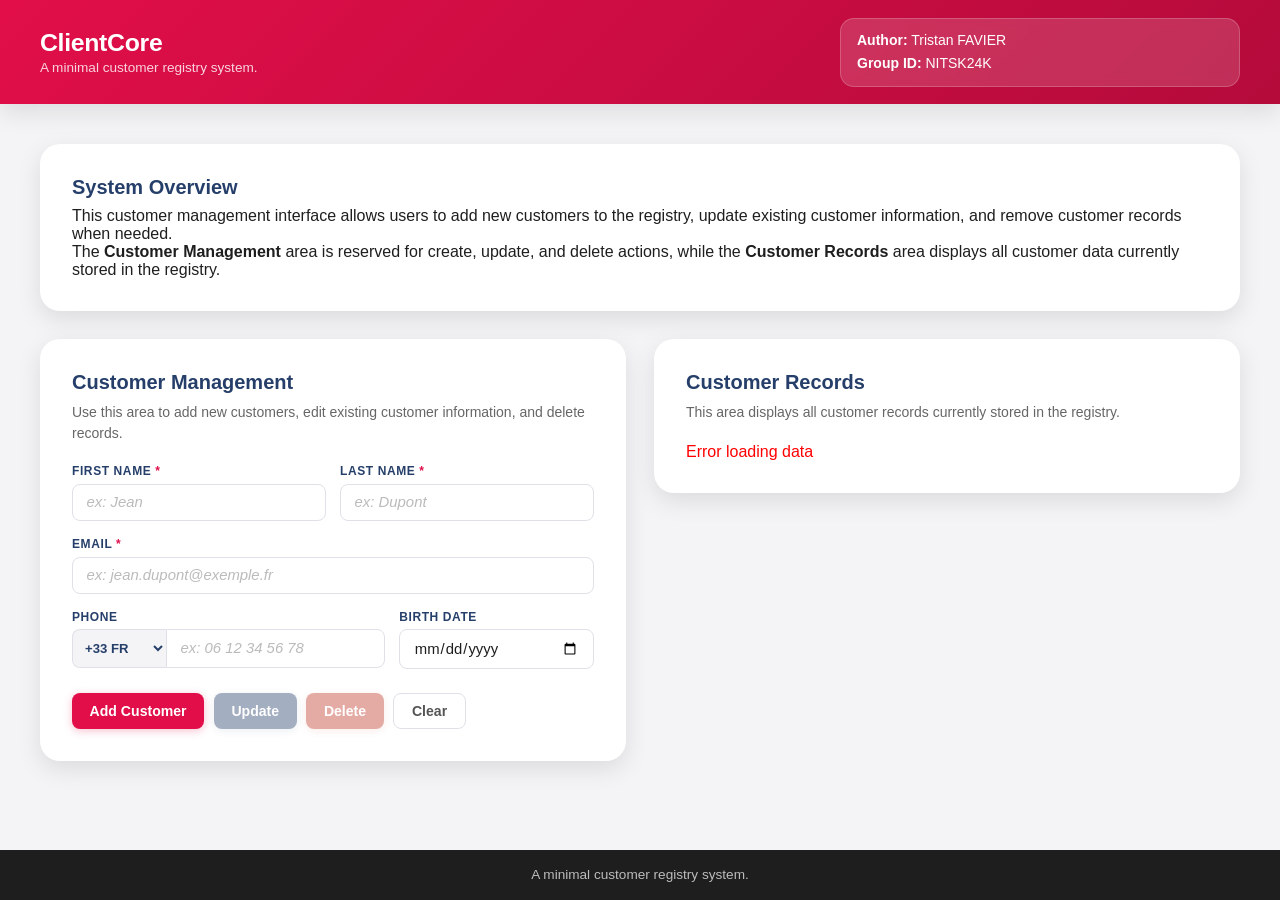
==== final-exam/public/index.html @ 91324d81 "Add files via upload" ====
<!DOCTYPE html>
<html lang="fr">

<head>
    <meta charset="UTF-8" />
    <meta name="viewport" content="width=device-width, initial-scale=1.0" />
    <title>Customer Registry</title>

    <link rel="stylesheet" href="styles.css" />
    <script src="index.js" defer></script>
</head>

<body>

    <header class="site-header">
        <div class="container header-grid">
            <section>
                <h1 class="site-title">
                    <a href="/" class="site-title-link">ClientCore</a>
                </h1>
                <p class="site-tagline">A minimal customer registry system.</p>
            </section>
            <aside class="author-card">
                <p><strong>Author:</strong> <span id="author-name">Tristan FAVIER</span></p>
                <p><strong>Group ID:</strong> <span id="group-id">NITSK24K</span></p>
            </aside>
        </div>
    </header>

    <main>
        <div class="container layout">

            <section class="hero-card" aria-labelledby="overview-heading">
                <h2 id="overview-heading">System Overview</h2>
                <p>
                    This customer management interface allows users to add new customers to the registry,
                    update existing customer information, and remove customer records when needed.
                </p>
                <p>
                    The <strong>Customer Management</strong> area is reserved for create, update, and delete
                    actions, while the <strong>Customer Records</strong> area displays all customer data
                    currently stored in the registry.
                </p>
            </section>

            <div class="content-grid">
                <section class="panel" aria-labelledby="customer-management-heading">
                    <h2 id="customer-management-heading">Customer Management</h2>
                    <p class="panel-description">
                        Use this area to add new customers, edit existing customer information, and delete records.
                    </p>

                    <div id="customer-form" class="customer-form">

                        <div class="form-row">
                            <div class="form-group">
                                <label for="first-name">First Name <span class="required">*</span></label>
                                <input type="text" id="first-name" placeholder="ex: Jean" />
                            </div>
                            <div class="form-group">
                                <label for="last-name">Last Name <span class="required">*</span></label>
                                <input type="text" id="last-name" placeholder="ex: Dupont" />
                            </div>
                        </div>

                        <div class="form-group">
                            <label for="email">Email <span class="required">*</span></label>
                            <input type="email" id="email" placeholder="ex: jean.dupont@exemple.fr" autocomplete="off" />
                        </div>

                        <div class="form-row">
                            <div class="form-group">
                                <label for="phone">Phone</label>
                                <div class="phone-wrapper">
                                    <select id="phone-prefix" class="phone-prefix"> <!-- Don't mind the wall of text --> 
                                        <option value="+376">+376 AD</option>
                                        <option value="+971">+971 AE</option>
                                        <option value="+93">+93 AF</option>
                                        <option value="+355">+355 AL</option>
                                        <option value="+374">+374 AM</option>
                                        <option value="+244">+244 AO</option>
                                        <option value="+54">+54 AR</option>
                                        <option value="+43">+43 AT</option>
                                        <option value="+61">+61 AU</option>
                                        <option value="+994">+994 AZ</option>
                                        <option value="+387">+387 BA</option>
                                        <option value="+880">+880 BD</option>
                                        <option value="+32">+32 BE</option>
                                        <option value="+226">+226 BF</option>
                                        <option value="+359">+359 BG</option>
                                        <option value="+973">+973 BH</option>
                                        <option value="+257">+257 BI</option>
                                        <option value="+229">+229 BJ</option>
                                        <option value="+673">+673 BN</option>
                                        <option value="+591">+591 BO</option>
                                        <option value="+55">+55 BR</option>
                                        <option value="+975">+975 BT</option>
                                        <option value="+267">+267 BW</option>
                                        <option value="+375">+375 BY</option>
                                        <option value="+501">+501 BZ</option>
                                        <option value="+1">+1 CA</option>
                                        <option value="+236">+236 CF</option>
                                        <option value="+242">+242 CG</option>
                                        <option value="+41">+41 CH</option>
                                        <option value="+225">+225 CI</option>
                                        <option value="+56">+56 CL</option>
                                        <option value="+237">+237 CM</option>
                                        <option value="+86">+86 CN</option>
                                        <option value="+57">+57 CO</option>
                                        <option value="+506">+506 CR</option>
                                        <option value="+53">+53 CU</option>
                                        <option value="+238">+238 CV</option>
                                        <option value="+357">+357 CY</option>
                                        <option value="+420">+420 CZ</option>
                                        <option value="+49">+49 DE</option>
                                        <option value="+253">+253 DJ</option>
                                        <option value="+45">+45 DK</option>
                                        <option value="+213">+213 DZ</option>
                                        <option value="+593">+593 EC</option>
                                        <option value="+372">+372 EE</option>
                                        <option value="+20">+20 EG</option>
                                        <option value="+291">+291 ER</option>
                                        <option value="+34">+34 ES</option>
                                        <option value="+251">+251 ET</option>
                                        <option value="+358">+358 FI</option>
                                        <option value="+679">+679 FJ</option>
                                        <option value="+33" selected>+33 FR</option>
                                        <option value="+241">+241 GA</option>
                                        <option value="+995">+995 GE</option>
                                        <option value="+233">+233 GH</option>
                                        <option value="+220">+220 GM</option>
                                        <option value="+224">+224 GN</option>
                                        <option value="+240">+240 GQ</option>
                                        <option value="+30">+30 GR</option>
                                        <option value="+502">+502 GT</option>
                                        <option value="+245">+245 GW</option>
                                        <option value="+592">+592 GY</option>
                                        <option value="+504">+504 HN</option>
                                        <option value="+385">+385 HR</option>
                                        <option value="+509">+509 HT</option>
                                        <option value="+36">+36 HU</option>
                                        <option value="+62">+62 ID</option>
                                        <option value="+353">+353 IE</option>
                                        <option value="+972">+972 IL</option>
                                        <option value="+91">+91 IN</option>
                                        <option value="+964">+964 IQ</option>
                                        <option value="+98">+98 IR</option>
                                        <option value="+354">+354 IS</option>
                                        <option value="+39">+39 IT</option>
                                        <option value="+962">+962 JO</option>
                                        <option value="+81">+81 JP</option>
                                        <option value="+254">+254 KE</option>
                                        <option value="+996">+996 KG</option>
                                        <option value="+855">+855 KH</option>
                                        <option value="+269">+269 KM</option>
                                        <option value="+82">+82 KR</option>
                                        <option value="+965">+965 KW</option>
                                        <option value="+7">+7 KZ</option>
                                        <option value="+856">+856 LA</option>
                                        <option value="+961">+961 LB</option>
                                        <option value="+423">+423 LI</option>
                                        <option value="+94">+94 LK</option>
                                        <option value="+231">+231 LR</option>
                                        <option value="+266">+266 LS</option>
                                        <option value="+370">+370 LT</option>
                                        <option value="+352">+352 LU</option>
                                        <option value="+371">+371 LV</option>
                                        <option value="+218">+218 LY</option>
                                        <option value="+212">+212 MA</option>
                                        <option value="+377">+377 MC</option>
                                        <option value="+373">+373 MD</option>
                                        <option value="+382">+382 ME</option>
                                        <option value="+261">+261 MG</option>
                                        <option value="+389">+389 MK</option>
                                        <option value="+223">+223 ML</option>
                                        <option value="+95">+95 MM</option>
                                        <option value="+976">+976 MN</option>
                                        <option value="+222">+222 MR</option>
                                        <option value="+356">+356 MT</option>
                                        <option value="+960">+960 MV</option>
                                        <option value="+265">+265 MW</option>
                                        <option value="+52">+52 MX</option>
                                        <option value="+60">+60 MY</option>
                                        <option value="+258">+258 MZ</option>
                                        <option value="+264">+264 NA</option>
                                        <option value="+227">+227 NE</option>
                                        <option value="+234">+234 NG</option>
                                        <option value="+505">+505 NI</option>
                                        <option value="+31">+31 NL</option>
                                        <option value="+47">+47 NO</option>
                                        <option value="+977">+977 NP</option>
                                        <option value="+64">+64 NZ</option>
                                        <option value="+968">+968 OM</option>
                                        <option value="+507">+507 PA</option>
                                        <option value="+51">+51 PE</option>
                                        <option value="+675">+675 PG</option>
                                        <option value="+63">+63 PH</option>
                                        <option value="+92">+92 PK</option>
                                        <option value="+48">+48 PL</option>
                                        <option value="+351">+351 PT</option>
                                        <option value="+595">+595 PY</option>
                                        <option value="+974">+974 QA</option>
                                        <option value="+40">+40 RO</option>
                                        <option value="+381">+381 RS</option>
                                        <option value="+7">+7 RU</option>
                                        <option value="+250">+250 RW</option>
                                        <option value="+966">+966 SA</option>
                                        <option value="+249">+249 SD</option>
                                        <option value="+46">+46 SE</option>
                                        <option value="+65">+65 SG</option>
                                        <option value="+386">+386 SI</option>
                                        <option value="+421">+421 SK</option>
                                        <option value="+232">+232 SL</option>
                                        <option value="+221">+221 SN</option>
                                        <option value="+252">+252 SO</option>
                                        <option value="+597">+597 SR</option>
                                        <option value="+503">+503 SV</option>
                                        <option value="+963">+963 SY</option>
                                        <option value="+268">+268 SZ</option>
                                        <option value="+235">+235 TD</option>
                                        <option value="+228">+228 TG</option>
                                        <option value="+66">+66 TH</option>
                                        <option value="+992">+992 TJ</option>
                                        <option value="+993">+993 TM</option>
                                        <option value="+216">+216 TN</option>
                                        <option value="+90">+90 TR</option>
                                        <option value="+886">+886 TW</option>
                                        <option value="+255">+255 TZ</option>
                                        <option value="+380">+380 UA</option>
                                        <option value="+256">+256 UG</option>
                                        <option value="+44">+44 UK</option>
                                        <option value="+1">+1 US</option>
                                        <option value="+598">+598 UY</option>
                                        <option value="+998">+998 UZ</option>
                                        <option value="+58">+58 VE</option>
                                        <option value="+84">+84 VN</option>
                                        <option value="+967">+967 YE</option>
                                        <option value="+27">+27 ZA</option>
                                        <option value="+260">+260 ZM</option>
                                        <option value="+263">+263 ZW</option>
                                    </select>
                                    <input type="tel" id="phone" placeholder="ex: 06 12 34 56 78" inputmode="numeric" />
                                </div>
                            </div>

                            <div class="form-group">
                                <label for="birth-date">Birth Date</label>
                                <input type="date" id="birth-date" />
                            </div>
                        </div>
                        <div class="form-actions">
                            <button id="btn-add" type="button" class="btn-primary">Add Customer</button>
                            <button id="btn-update" type="button" class="btn-secondary">Update</button>
                            <button id="btn-delete" type="button" class="btn-danger">Delete</button>
                            <button id="btn-clear" type="button" class="btn-ghost">Clear</button>
                        </div>

                        <div id="form-status" class="form-status" style="display:none;" aria-live="polite"></div>

                    </div>
                </section>

                <section class="panel" aria-labelledby="customer-records-heading">
                    <h2 id="customer-records-heading">Customer Records</h2>
                    <p class="panel-description">
                        This area displays all customer records currently stored in the registry.
                    </p>
                    <div class="placeholder-box" id="customer-list">
                        <p>Customer records from the registry will be displayed here later.</p>
                    </div>
                </section>
            </div>

        </div>
    </main>

    <footer class="site-footer">
        <div class="container">
            <p>A minimal customer registry system.</p>
        </div>
    </footer>

    <div id="delete-modal" class="modal-overlay" role="dialog" aria-modal="true" aria-labelledby="modal-title" style="display:none;">
        <div class="modal-box">
            <div class="modal-icon">!</div>
            <h3 id="modal-title">Delete customer?</h3>
            <p class="modal-body">This action is permanent and cannot be undone.</p>
            <div class="modal-actions">
                <button id="modal-cancel" type="button" class="btn-ghost">Cancel</button>
                <button id="modal-confirm" type="button" class="btn-danger">Yes, delete</button>
            </div>
        </div>
    </div>

</body>
</html>
---- final-exam/public/styles.css ----
:root {
    --primary:       #e10e49;
    --primary-dark:  #b40b3b;
    --dark:          #1e1e1e;
    --light:         #ffffff;
    --muted:         #f4f4f6;
    --border:        #e0e0e8;
    --accent:        #263f6a;
    --accent-light:  #eef2f8;
    --valid:         #1a8a4a;
    --valid-bg:      #f0faf4;
    --valid-ring:    rgba(26, 138, 74, 0.15);
    --invalid:       #c0392b;
    --invalid-bg:    #fff8f8;
    --invalid-ring:  rgba(192, 57, 43, 0.15);
    --shadow-sm:     0 2px 8px rgba(0, 0, 0, 0.06);
    --shadow-md:     0 8px 24px rgba(0, 0, 0, 0.10);
    --shadow-lg:     0 20px 50px rgba(0, 0, 0, 0.18);
    --radius-sm:     8px;
    --radius-md:     14px;
    --radius-lg:     20px;
    --max-width:     1200px;
    --t:             0.2s ease;
}

*, *::before, *::after {
    box-sizing: border-box;
    margin: 0;
    padding: 0;
}

body {
    font-family: Arial, Helvetica, sans-serif;
    background: var(--muted);
    color: var(--dark);
    min-height: 100vh;
    display: flex;
    flex-direction: column;
    animation: fadeInPage 0.4s ease both;
}

@keyframes fadeInPage {
    from {
        opacity: 0;
        transform: translateY(6px);
    }

    to {
        opacity: 1;
        transform: translateY(0);
    }
}

.container {
    width: min(100% - 2rem, var(--max-width));
    margin: 0 auto;
}

main {
    padding: 2.5rem 0;
    flex: 1;
}

.layout {
    display: grid;
    gap: 1.75rem;
}

.content-grid {
    display: grid;
    gap: 1.75rem;
}

@media (min-width: 900px) {
    .header-grid {
        display: grid;
        grid-template-columns: 2fr 1fr;
        align-items: center;
    }

    .content-grid {
        grid-template-columns: 1fr 1fr;
        align-items: start;
    }
}

.site-header {
    background: linear-gradient(135deg, var(--primary) 0%, var(--primary-dark) 100%);
    color: var(--light);
    padding: 1.1rem 0;
    box-shadow: var(--shadow-md);
}

.site-title {
    font-size: 1.55rem;
    letter-spacing: -0.3px;
}

.site-tagline {
    margin-top: 0.15rem;
    opacity: 0.82;
    font-size: 0.85rem;
}

.site-title-link {
    color: inherit;
    text-decoration: none;
    transition: opacity var(--t);
}

.site-title-link:hover {
    opacity: 0.85;
}

.author-card {
    background: rgba(255, 255, 255, 0.15);
    backdrop-filter: blur(4px);
    padding: 0.65rem 1rem;
    border-radius: var(--radius-md);
    border: 1px solid rgba(255, 255, 255, 0.2);
    font-size: 0.875rem;
    line-height: 1.65;
}

.hero-card, .panel {
    background: var(--light);
    border-radius: var(--radius-lg);
    padding: 2rem;
    box-shadow: var(--shadow-md);
    animation: slideUp 0.4s ease both;
}

.hero-card {
    animation-delay: 0.05s;
}

.panel:nth-child(1) {
    animation-delay: 0.10s;
}

.panel:nth-child(2) {
    animation-delay: 0.18s;
}

@keyframes slideUp {
    from {
        opacity: 0;
        transform: translateY(14px);
    }

    to {
        opacity: 1;
        transform: translateY(0);
    }
}

.hero-card h2, .panel h2 {
    font-size: 1.25rem;
    color: var(--accent);
    margin-bottom: 0.5rem;
}

.panel-description {
    color: #666;
    font-size: 0.875rem;
    margin-bottom: 1.25rem;
    line-height: 1.5;
}

.placeholder-box {
    border: 2px dashed var(--border);
    border-radius: var(--radius-sm);
    padding: 2rem;
    text-align: center;
    color: #999;
}

.customer-form {
    display: flex;
    flex-direction: column;
    gap: 1rem;
}

.form-row {
    display: grid;
    grid-template-columns: 1fr 1fr;
    gap: 0.875rem;
}

@media (max-width: 600px) {
    .form-row {
        grid-template-columns: 1fr;
    }
}

.form-group {
    display: flex;
    flex-direction: column;
    gap: 0.35rem;
}

.form-group label {
    font-size: 0.75rem;
    font-weight: 700;
    color: var(--accent);
    text-transform: uppercase;
    letter-spacing: 0.05em;
}

.required {
    color: var(--primary);
    font-weight: 700;
}

.form-group input, .phone-prefix {
    padding: 0.6rem 0.85rem;
    border: 1.5px solid var(--border);
    border-radius: var(--radius-sm);
    font-size: 0.93rem;
    font-family: inherit;
    color: var(--dark);
    background: #fff;
    transition: border-color var(--t), box-shadow var(--t), background var(--t);
}

.form-group input:focus, .phone-prefix:focus {
    outline: none;
    border-color: var(--primary);
    box-shadow: 0 0 0 3px rgba(225, 14, 73, 0.10);
    background: #fff8fa;
}

.form-group input::placeholder {
    color: #bbb;
    font-style: italic;
}

.form-group input.input-valid {
    border-color: var(--valid);
    background: var(--valid-bg);
    box-shadow: 0 0 0 3px var(--valid-ring);
}

.form-group input.input-invalid {
    border-color: var(--invalid);
    background: var(--invalid-bg);
    box-shadow: 0 0 0 3px var(--invalid-ring);
}

.phone-wrapper {
    display: flex;
}

.phone-prefix {
    border-right: none;
    border-radius: var(--radius-sm) 0 0 var(--radius-sm);
    background: var(--muted);
    color: var(--accent);
    font-size: 0.82rem;
    font-weight: 600;
    cursor: pointer;
    padding: 0.6rem 0.5rem;
    flex-shrink: 0;
}

.phone-prefix:focus {
    border-color: var(--primary);
    box-shadow: 0 0 0 3px rgba(225, 14, 73, 0.10);
    z-index: 1;
    position: relative;
}

.phone-wrapper input[type="tel"] {
    border-radius: 0 var(--radius-sm) var(--radius-sm) 0;
    flex: 1;
    min-width: 0;
}

.form-actions {
    display: flex;
    flex-wrap: wrap;
    gap: 0.6rem;
    margin-top: 0.5rem;
}

button {
    display: inline-flex;
    align-items: center;
    justify-content: center;
    padding: 0.55rem 1.1rem;
    border: none;
    border-radius: var(--radius-sm);
    font-size: 0.88rem;
    font-weight: 600;
    font-family: inherit;
    cursor: pointer;
    transition: transform var(--t), box-shadow var(--t), opacity var(--t), background var(--t);
}

button:active:not(:disabled) {
    transform: scale(0.96);
}

button:disabled {
    opacity: 0.42;
    cursor: not-allowed;
}

.btn-primary {
    background: var(--primary);
    color: #fff;
    box-shadow: 0 2px 8px rgba(225, 14, 73, 0.25);
}

.btn-primary:hover:not(:disabled) {
    background: var(--primary-dark);
    box-shadow: 0 4px 14px rgba(225, 14, 73, 0.35);
    transform: translateY(-1px);
}

.btn-secondary {
    background: var(--accent);
    color: #fff;
    box-shadow: 0 2px 8px rgba(38, 63, 106, 0.20);
}

.btn-secondary:hover:not(:disabled) {
    background: #1c2e50;
    box-shadow: 0 4px 14px rgba(38, 63, 106, 0.30);
    transform: translateY(-1px);
}

.btn-danger {
    background: #c0392b;
    color: #fff;
    box-shadow: 0 2px 8px rgba(192, 57, 43, 0.22);
}

.btn-danger:hover:not(:disabled) {
    background: #a93226;
    box-shadow: 0 4px 14px rgba(192, 57, 43, 0.32);
    transform: translateY(-1px);
}

.btn-ghost {
    background: transparent;
    color: #555;
    border: 1.5px solid var(--border);
}

.btn-ghost:hover:not(:disabled) {
    background: var(--muted);
    border-color: #bbb;
}

.form-status {
    padding: 0.65rem 1rem;
    border-radius: var(--radius-sm);
    font-size: 0.875rem;
    font-weight: 500;
    animation: statusPop 0.25s ease both;
}

@keyframes statusPop {
    from {
        opacity: 0;
        transform: translateY(-4px) scale(0.98);
    }

    to {
        opacity: 1;
        transform: translateY(0) scale(1);
    }
}

.form-status.success {
    background: #d4edda;
    color: #155724;
    border: 1px solid #b8dfc4;
}

.form-status.error {
    background: #f8d7da;
    color: #721c24;
    border: 1px solid #f1b0b7;
}

#customer-list:not(:empty) {
    border: none;
    padding: 0;
    text-align: left;
}

.customer-card {
    background: #fff;
    border: 1.5px solid var(--border);
    border-left: 4px solid var(--primary);
    border-radius: var(--radius-md);
    padding: 1rem 1.2rem;
    margin-bottom: 0.65rem;
    cursor: pointer;
    transition: transform var(--t), box-shadow var(--t), border-left-color var(--t), background var(--t);
    animation: cardIn 0.3s ease both;
}

@keyframes cardIn {
    from {
        opacity: 0;
        transform: translateX(-8px);
    }

    to {
        opacity: 1;
        transform: translateX(0);
    }
}

.customer-card:hover {
    transform: translateY(-2px);
    box-shadow: var(--shadow-md);
}

.customer-card.selected {
    border-left-color: var(--accent);
    background: var(--accent-light);
    box-shadow: var(--shadow-sm);
}

.card-name {
    font-size: 1rem;
    font-weight: 700;
    color: var(--dark);
    margin-bottom: 0.5rem;
}

.card-detail {
    display: flex;
    align-items: baseline;
    gap: 0.5rem;
    font-size: 0.875rem;
    color: #333;
    line-height: 1.7;
}

.card-label {
    font-size: 0.72rem;
    font-weight: 700;
    text-transform: uppercase;
    letter-spacing: 0.05em;
    color: var(--accent);
    min-width: 3.5rem;
    flex-shrink: 0;
}

.modal-overlay {
    position: fixed;
    inset: 0;
    background: rgba(10, 10, 20, 0.55);
    backdrop-filter: blur(3px);
    display: flex;
    align-items: center;
    justify-content: center;
    z-index: 1000;
    opacity: 0;
    transition: opacity 0.2s ease;
}

.modal-overlay.modal-visible {
    opacity: 1;
}

.modal-box {
    background: #fff;
    border-radius: var(--radius-lg);
    padding: 2.25rem 2rem 1.75rem;
    max-width: 360px;
    width: calc(100% - 2rem);
    text-align: center;
    box-shadow: var(--shadow-lg);
    transform: scale(0.92) translateY(12px);
    transition: transform 0.22s cubic-bezier(0.34, 1.4, 0.64, 1), opacity 0.2s ease;
    opacity: 0;
}

.modal-visible .modal-box {
    transform: scale(1) translateY(0);
    opacity: 1;
}

.modal-icon {
    width: 3rem;
    height: 3rem;
    border-radius: 50%;
    background: #fdecea;
    color: #c0392b;
    font-size: 1.5rem;
    font-weight: 900;
    display: flex;
    align-items: center;
    justify-content: center;
    margin: 0 auto 1.1rem;
    border: 2px solid #f5c6cb;
}

.modal-box h3 {
    font-size: 1.15rem;
    color: var(--dark);
    margin-bottom: 0.5rem;
}

.modal-body {
    font-size: 0.9rem;
    color: #666;
    margin-bottom: 1.5rem;
    line-height: 1.5;
}

.modal-actions {
    display: flex;
    gap: 0.75rem;
    justify-content: center;
}

.modal-actions button {
    flex: 1;
    max-width: 140px;
    padding: 0.6rem 1rem;
}

.site-footer {
    background: var(--dark);
    color: rgba(255, 255, 255, 0.7);
    text-align: center;
    padding: 1.1rem;
    font-size: 0.85rem;
}

.empty-state {
    color: #aaa;
    font-style: italic;
    text-align: center;
    padding: 1rem 0;
}
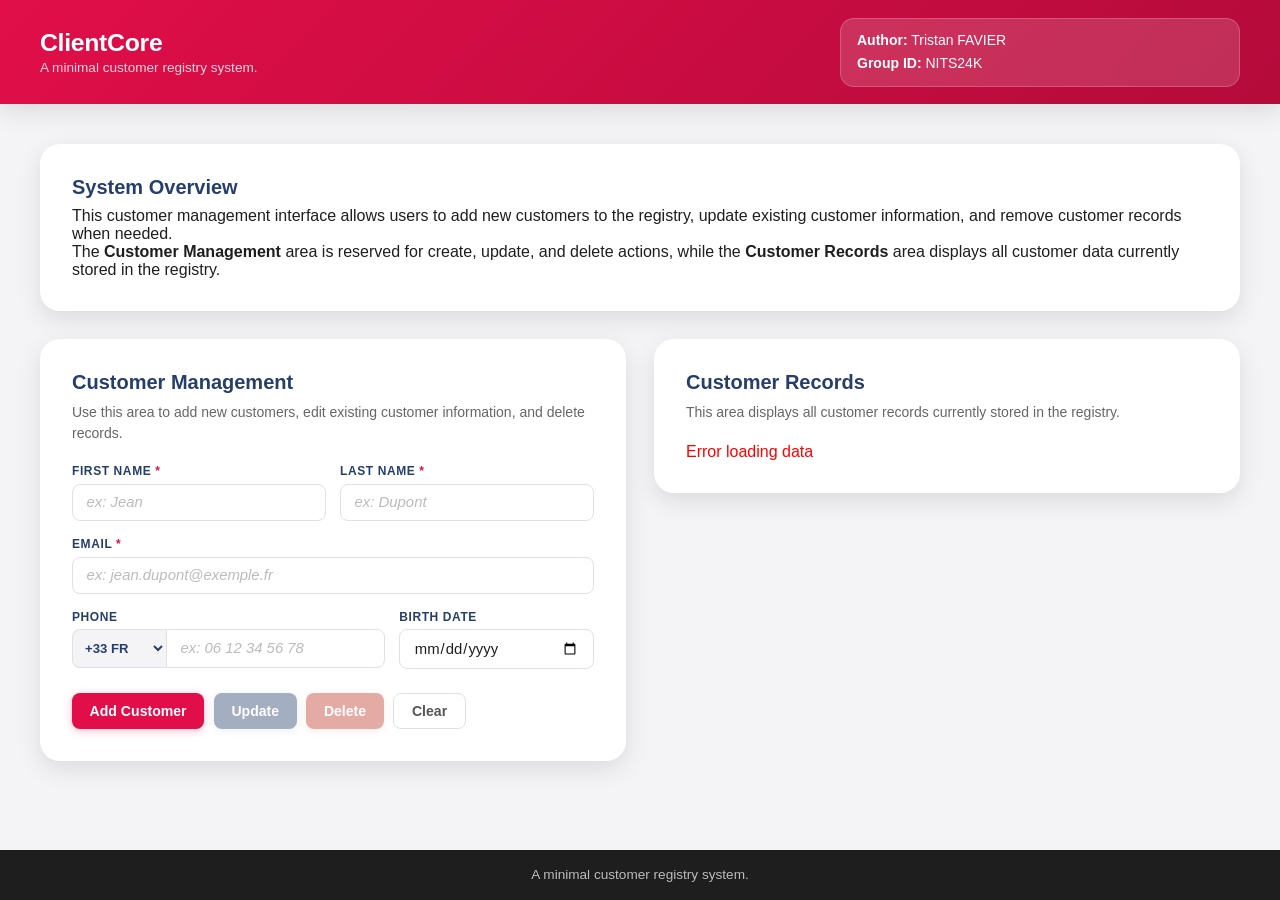
==== commit fafedb4b: "Update index.html" ====
--- a/final-exam/public/index.html
+++ b/final-exam/public/index.html
@@ -22,7 +22,7 @@
             </section>
             <aside class="author-card">
                 <p><strong>Author:</strong> <span id="author-name">Tristan FAVIER</span></p>
-                <p><strong>Group ID:</strong> <span id="group-id">NITSK24K</span></p>
+                <p><strong>Group ID:</strong> <span id="group-id">NITS24K</span></p>
             </aside>
         </div>
     </header>
@@ -293,4 +293,4 @@
     </div>
 
 </body>
-</html>+</html>
